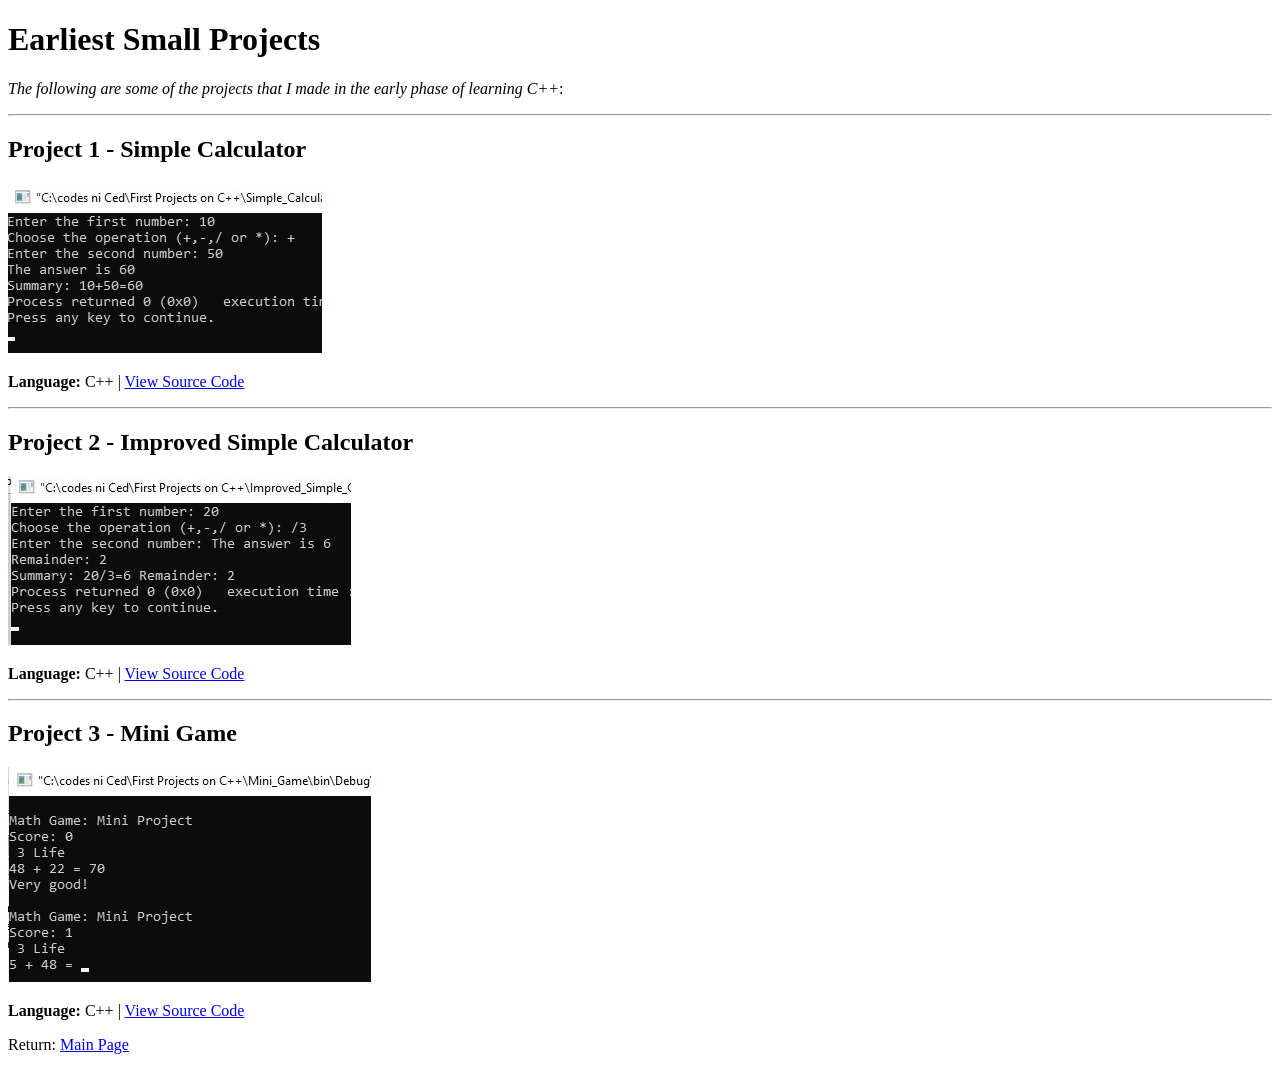
==== phases/phase_1.html @ 65ed06d8 "First HTML project" ====
<!DOCTYPE html>
<html lang="en">

<head>
         <meta name="viewport" content="width=device-width, initial-scale=1.0">
        <title>Phase 1| Earliest Projects</title>
</head>

<body>
        <!-- Phase 1 Section -->
        <h1>Earliest Small Projects</h1>
        <p><em>The following are some of the projects that I made in the early phase of learning C++</em>:</p>
        <hr>
        <!-- Project 1 Section -->
        <h2>Project 1 - Simple Calculator</h2>
        <img src="../images/Phase_1_Project_1.jpg" alt="A terminal display of my simple calculator project">
        <p><strong>Language: </strong>C++ | <a href="../source_codes/Simple_Calculator.cpp" target="_blank"
                        rel="noopener noreferrer">View Source Code</a></p>
        <!-- Project 2 Section -->
        <hr>
        <h2>Project 2 - Improved Simple Calculator</h2>
        <img src="../images/Phase_1_Project_2.jpg" alt="A terminal display of my improved simple calculator project">
        <p><strong>Language: </strong>C++ | <a href="../source_codes/Improved_Simple_Calculator.cpp" target="_blank"
                        rel="noopener noreferrer">View Source Code</a></p>
        <hr>
        <!-- Project 3 Section -->
        <h2>Project 3 - Mini Game</h2>
        <img src="../images/Phase_1_Project_3.jpg" alt="A terminal display of my mini game project">
        <p><strong>Language: </strong>C++ | <a href="../source_codes/Mini_Game.cpp" target="_blank"
                        rel="noopener noreferrer">View Source Code</a></p>
        <p>Return: <a href="../index.html">Main Page</a></p>
</body>

</html>
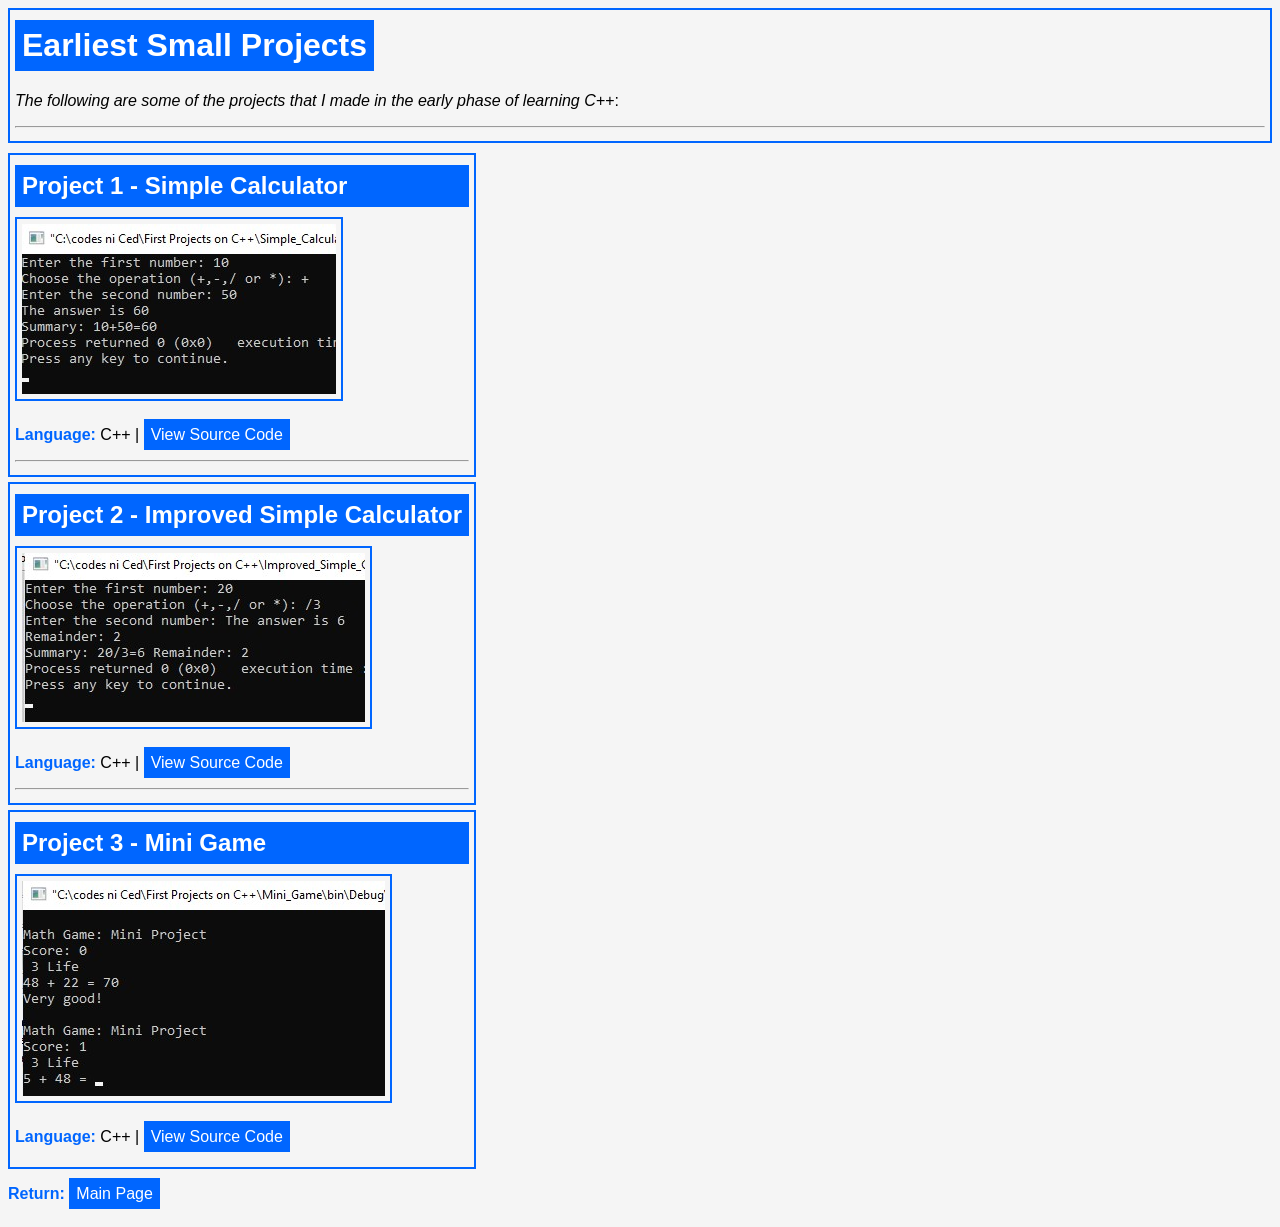
==== commit fb1cc1b9: "Added style in phase 1 and 2 I designed phase 1 first, then modified some of the phases. I also fix " ====
--- a/phases/phase_1.html
+++ b/phases/phase_1.html
@@ -2,33 +2,48 @@
 <html lang="en">
 
 <head>
-         <meta name="viewport" content="width=device-width, initial-scale=1.0">
+        <meta charset="UTF-8">
+        <meta name="viewport" content="width=device-width, initial-scale=1.0">
         <title>Phase 1| Earliest Projects</title>
+        <link rel="stylesheet" href="../style.css">
 </head>
 
 <body>
-        <!-- Phase 1 Section -->
-        <h1>Earliest Small Projects</h1>
-        <p><em>The following are some of the projects that I made in the early phase of learning C++</em>:</p>
-        <hr>
-        <!-- Project 1 Section -->
-        <h2>Project 1 - Simple Calculator</h2>
-        <img src="../images/Phase_1_Project_1.jpg" alt="A terminal display of my simple calculator project">
-        <p><strong>Language: </strong>C++ | <a href="../source_codes/Simple_Calculator.cpp" target="_blank"
-                        rel="noopener noreferrer">View Source Code</a></p>
-        <!-- Project 2 Section -->
-        <hr>
-        <h2>Project 2 - Improved Simple Calculator</h2>
-        <img src="../images/Phase_1_Project_2.jpg" alt="A terminal display of my improved simple calculator project">
-        <p><strong>Language: </strong>C++ | <a href="../source_codes/Improved_Simple_Calculator.cpp" target="_blank"
-                        rel="noopener noreferrer">View Source Code</a></p>
-        <hr>
-        <!-- Project 3 Section -->
-        <h2>Project 3 - Mini Game</h2>
-        <img src="../images/Phase_1_Project_3.jpg" alt="A terminal display of my mini game project">
-        <p><strong>Language: </strong>C++ | <a href="../source_codes/Mini_Game.cpp" target="_blank"
-                        rel="noopener noreferrer">View Source Code</a></p>
-        <p>Return: <a href="../index.html">Main Page</a></p>
+        <header>
+                <!-- Phase 1 Section -->
+                <h1>Earliest Small Projects</h1>
+                <p><em>The following are some of the projects that I made in the early phase of learning C++</em>:</p>
+                <hr>
+        </header>
+        <main class="projects">
+                <section>
+                        <!-- Project 1 Section -->
+                        <h2>Project 1 - Simple Calculator</h2>
+                        <img src="../images/Phase_1_Project_1.jpg"
+                                alt="A terminal display of my simple calculator project">
+                        <p><strong>Language: </strong>C++ | <a href="../source_codes/Simple_Calculator.cpp"
+                                        target="_blank" rel="noopener noreferrer">View Source Code</a></p>
+                        <!-- Project 2 Section -->
+                        <hr>
+                </section>
+                <section>
+                        <h2>Project 2 - Improved Simple Calculator</h2>
+                        <img src="../images/Phase_1_Project_2.jpg"
+                                alt="A terminal display of my improved simple calculator project">
+                        <p><strong>Language: </strong>C++ | <a href="../source_codes/Improved_Simple_Calculator.cpp"
+                                        target="_blank" rel="noopener noreferrer">View Source Code</a></p>
+                        <hr>
+                </section>
+                <section>
+                        <!-- Project 3 Section -->
+                        <h2>Project 3 - Mini Game</h2>
+                        <img src="../images/Phase_1_Project_3.jpg" alt="A terminal display of my mini game project">
+                        <p><strong>Language: </strong>C++ | <a href="../source_codes/Mini_Game.cpp" target="_blank"
+                                        rel="noopener noreferrer">View Source Code</a></p>
+                </section>
+                <p><strong>Return: </strong><a href="../index.html">Main Page</a></p>
+        </main>
+
 </body>
 
 </html>
--- a/style.css
+++ b/style.css
@@ -0,0 +1,57 @@
+body {
+    background-color: whitesmoke;
+    font-family: Arial, Helvetica, sans-serif;
+}
+
+p {
+    text-align: justify;
+}
+
+strong {
+    color: rgb(0, 102, 255);
+}
+
+header,
+h1,
+.listPhases,
+h2,
+.links li,
+.projects img,
+.projects section,
+.projects a {
+    border: 2px solid rgb(0, 102, 255);
+    padding: 5px;
+    margin: 5px auto;
+}
+
+h1,
+main,
+main #title {
+    display: inline-block;
+}
+
+.links ol {
+    display: block;
+    color: black;
+    font-size: larger;
+}
+
+a {
+    text-decoration: none;
+}
+
+.links a {
+    display: block;
+}
+
+h1,
+h2,
+.links a,
+.projects a {
+    background-color: rgb(0, 102, 255);
+    color: white;
+}
+
+footer p {
+    text-align: center;
+}
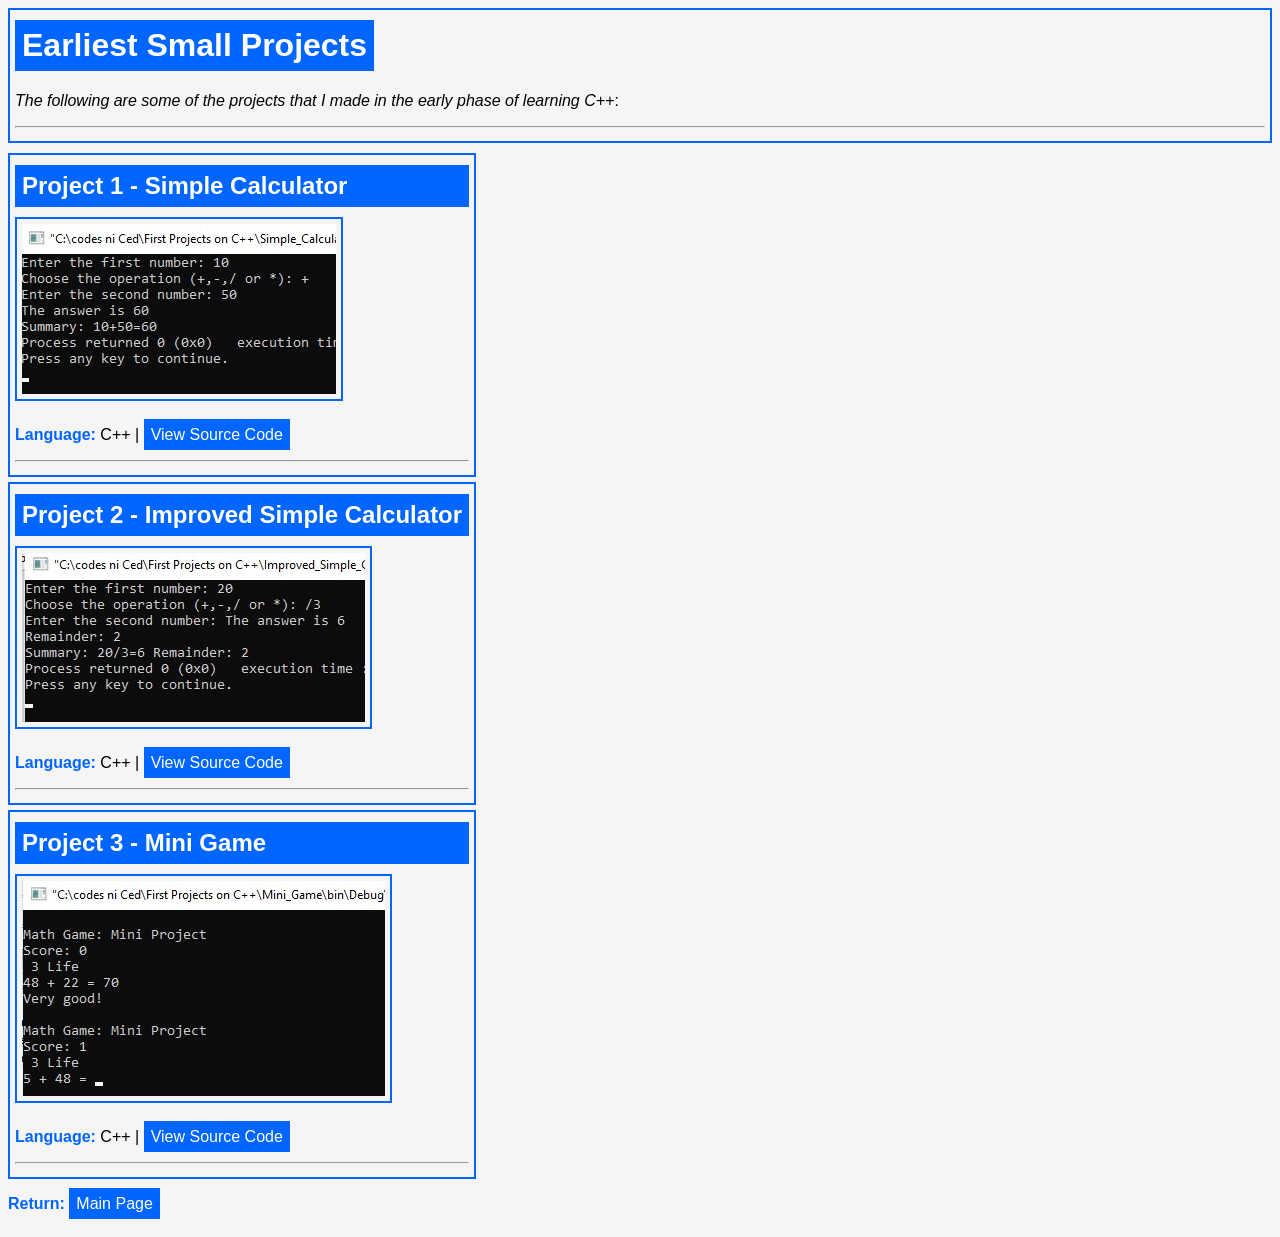
==== commit b0a7aeed: "Added styles on the remaining phases" ====
--- a/phases/phase_1.html
+++ b/phases/phase_1.html
@@ -40,6 +40,7 @@
                         <img src="../images/Phase_1_Project_3.jpg" alt="A terminal display of my mini game project">
                         <p><strong>Language: </strong>C++ | <a href="../source_codes/Mini_Game.cpp" target="_blank"
                                         rel="noopener noreferrer">View Source Code</a></p>
+                        <hr>
                 </section>
                 <p><strong>Return: </strong><a href="../index.html">Main Page</a></p>
         </main>
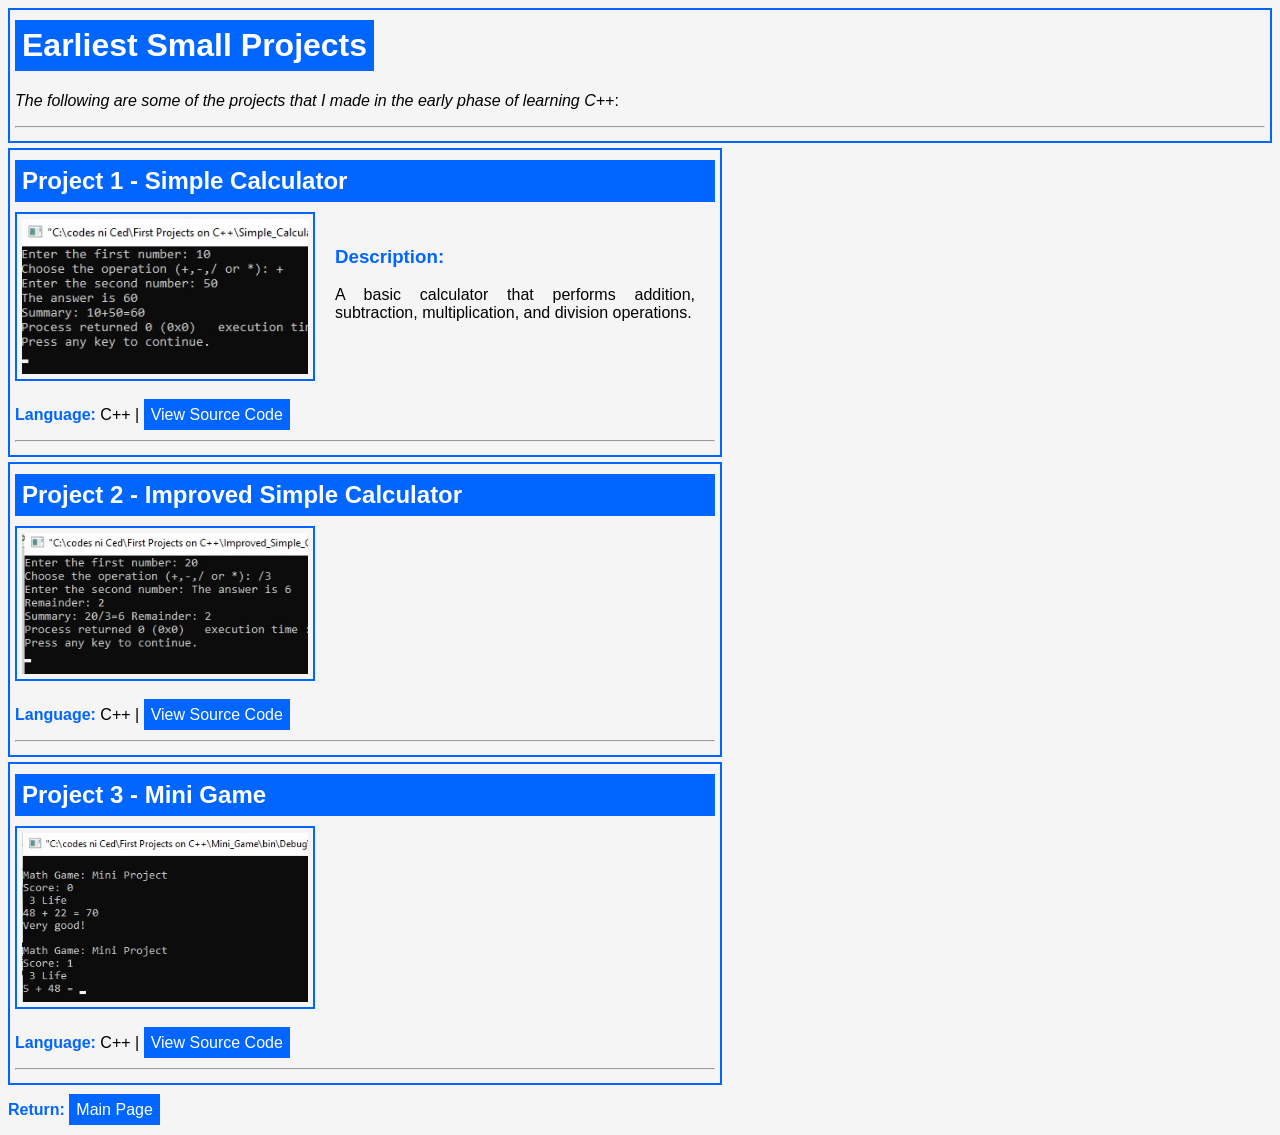
==== commit ca3b4df6: "Learning how to implement flex box I used the phase 1 project 1 to try this new concept" ====
--- a/phases/phase_1.html
+++ b/phases/phase_1.html
@@ -19,8 +19,18 @@
                 <section>
                         <!-- Project 1 Section -->
                         <h2>Project 1 - Simple Calculator</h2>
-                        <img src="../images/Phase_1_Project_1.jpg"
-                                alt="A terminal display of my simple calculator project">
+                        <div class="projectDetails">
+                                <div class="codeOutput">
+                                        <img src="../images/Phase_1_Project_1.jpg"
+                                                alt="A terminal display of my simple calculator project">
+                                </div>
+                                <div class="description">
+                                        <h3><strong>Description: </strong></h3>
+                                        <p>A basic calculator that performs addition, subtraction, multiplication, and
+                                                division
+                                                operations.</p>
+                                </div>
+                        </div>
                         <p><strong>Language: </strong>C++ | <a href="../source_codes/Simple_Calculator.cpp"
                                         target="_blank" rel="noopener noreferrer">View Source Code</a></p>
                         <!-- Project 2 Section -->
--- a/style.css
+++ b/style.css
@@ -13,9 +13,9 @@
 
 header,
 h1,
-.listPhases,
 h2,
 .links li,
+.listPhases section,
 .projects img,
 .projects section,
 .projects a {
@@ -23,11 +23,19 @@
     padding: 5px;
     margin: 5px auto;
 }
-
+.projects img{
+    height: auto;
+    width: 300px;
+    box-sizing: border-box;
+}
 h1,
-main,
 main #title {
     display: inline-block;
+}
+
+main, .listPhases {
+    width: fit-content;
+    margin: 0;
 }
 
 .links ol {
@@ -54,4 +62,20 @@
 
 footer p {
     text-align: center;
+}
+
+/* Added flex box */
+.projects .projectDetails {
+    display: flex;
+    width: 700px;
+    height: auto;
+}
+
+.projects .codeOutput {
+    flex: 1 1 0;
+}
+
+.projects .description {
+    flex: 2 1 0;
+    margin: 20px;
 }
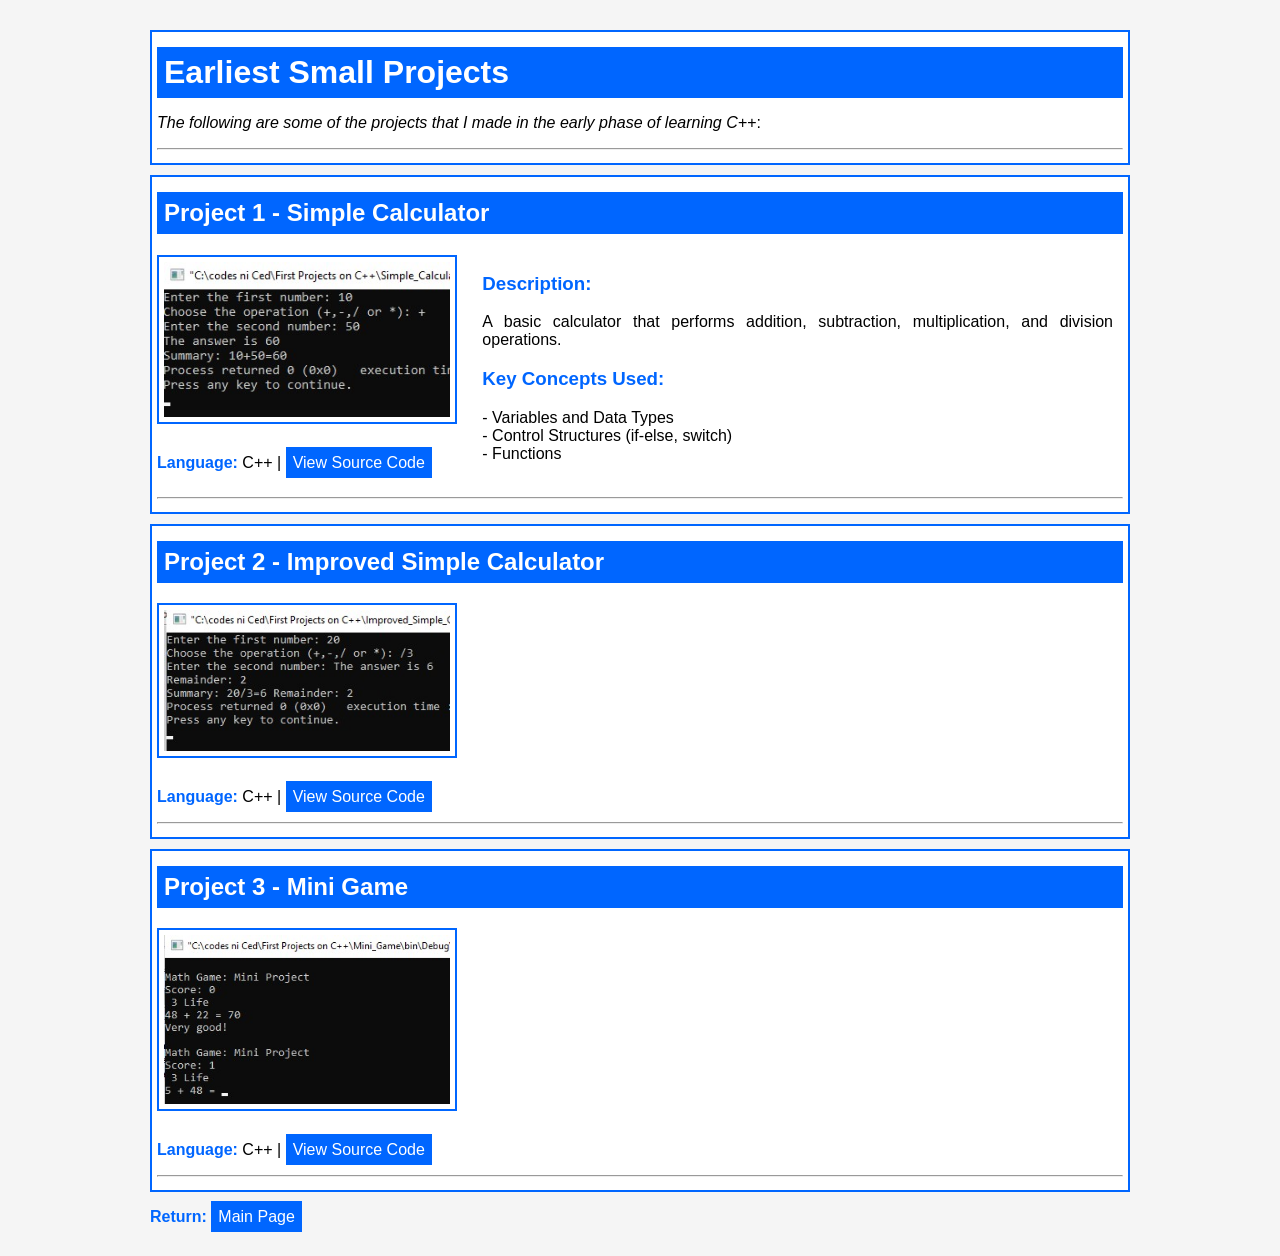
==== commit 04948c00: "Created a new format for every projects I used the phase 1 project 1 to this new format. I added inf" ====
--- a/phases/phase_1.html
+++ b/phases/phase_1.html
@@ -23,16 +23,18 @@
                                 <div class="codeOutput">
                                         <img src="../images/Phase_1_Project_1.jpg"
                                                 alt="A terminal display of my simple calculator project">
+                                          <p><strong>Language: </strong>C++ | <a href="../source_codes/Simple_Calculator.cpp"
+                                        target="_blank" rel="noopener noreferrer">View Source Code</a></p>
                                 </div>
                                 <div class="description">
                                         <h3><strong>Description: </strong></h3>
                                         <p>A basic calculator that performs addition, subtraction, multiplication, and
-                                                division
-                                                operations.</p>
+                                                division operations.</p>
+                                        <h3><strong>Key Concepts Used: </strong></h3>
+                                        <p>- Variables and Data Types<br>- Control Structures (if-else, switch)<br>- Functions</p>
                                 </div>
                         </div>
-                        <p><strong>Language: </strong>C++ | <a href="../source_codes/Simple_Calculator.cpp"
-                                        target="_blank" rel="noopener noreferrer">View Source Code</a></p>
+                      
                         <!-- Project 2 Section -->
                         <hr>
                 </section>
--- a/style.css
+++ b/style.css
@@ -1,6 +1,12 @@
 body {
     background-color: whitesmoke;
     font-family: Arial, Helvetica, sans-serif;
+    margin: 30px 150px;
+    /* A.I Generated Background Design that I tested
+    background-image:
+        linear-gradient(to right, #0066ff22 1px, transparent 1px),
+        linear-gradient(to bottom, #0066ff22 1px, transparent 1px);
+    background-size: 30px 30px; */
 }
 
 p {
@@ -21,21 +27,13 @@
 .projects a {
     border: 2px solid rgb(0, 102, 255);
     padding: 5px;
-    margin: 5px auto;
+    margin: 10px auto;
+    background-color: white;
 }
 .projects img{
     height: auto;
     width: 300px;
     box-sizing: border-box;
-}
-h1,
-main #title {
-    display: inline-block;
-}
-
-main, .listPhases {
-    width: fit-content;
-    margin: 0;
 }
 
 .links ol {
@@ -67,15 +65,14 @@
 /* Added flex box */
 .projects .projectDetails {
     display: flex;
-    width: 700px;
-    height: auto;
 }
 
 .projects .codeOutput {
     flex: 1 1 0;
+    margin: auto;
 }
 
 .projects .description {
     flex: 2 1 0;
-    margin: 20px;
+    margin: 10px;
 }
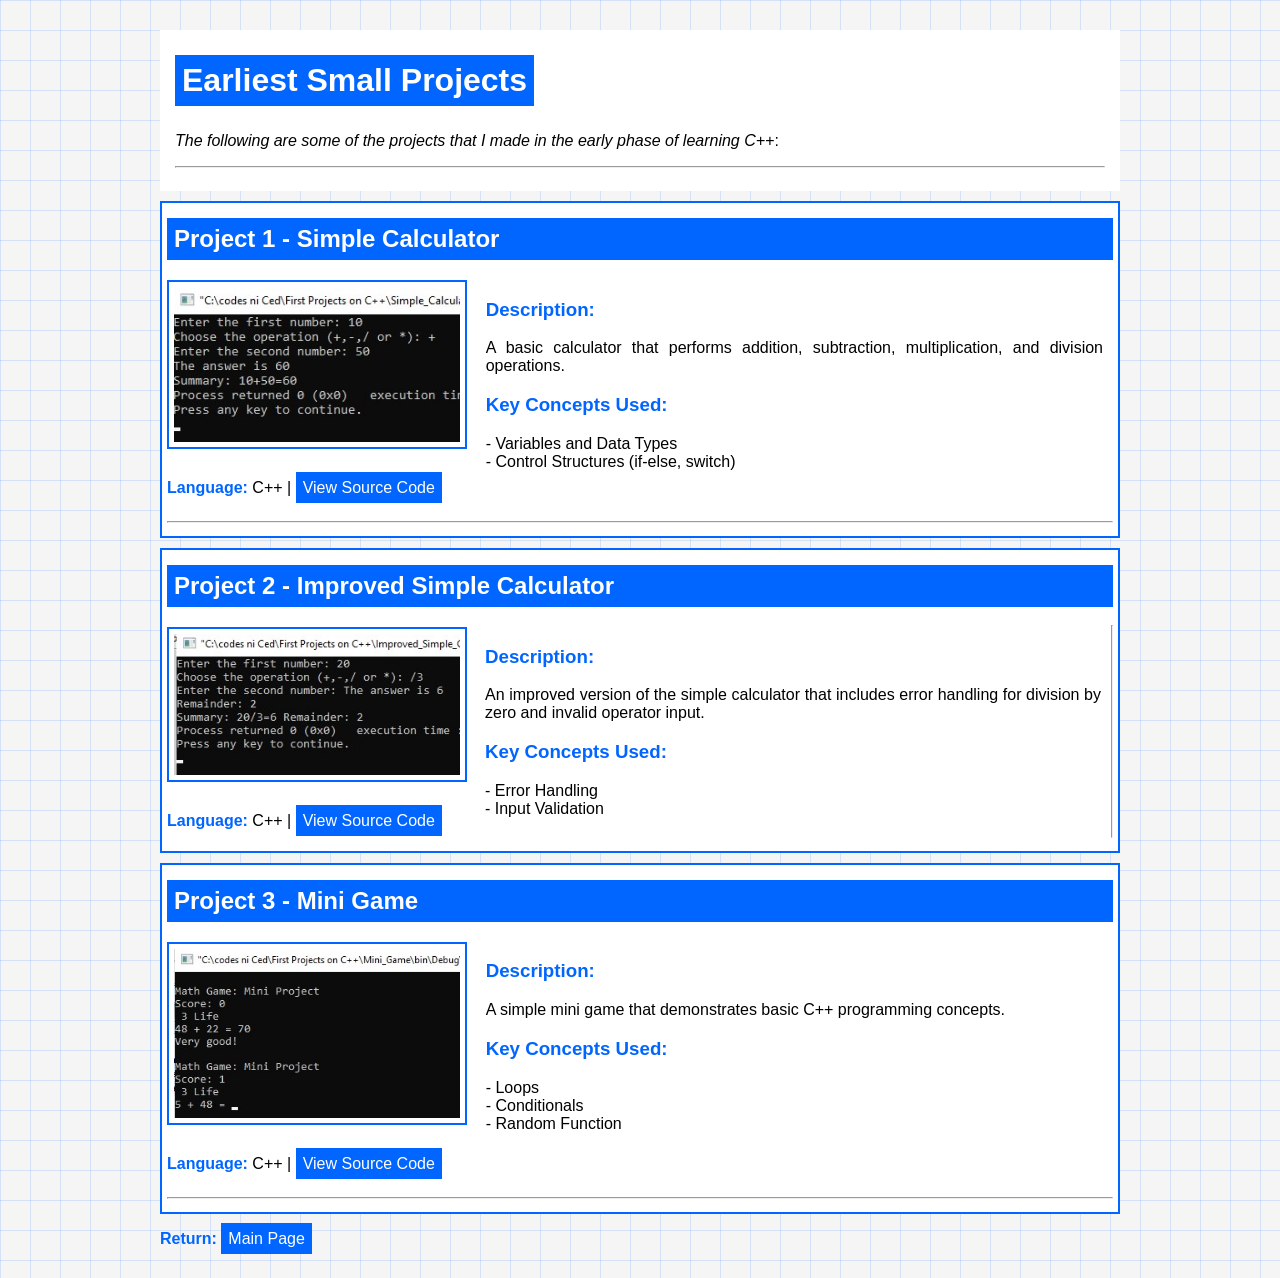
==== commit 7065c3be: "Finalized: I apply the new projects format I now finished this mini projects of mine. I used A.I Cop" ====
--- a/phases/phase_1.html
+++ b/phases/phase_1.html
@@ -23,35 +23,59 @@
                                 <div class="codeOutput">
                                         <img src="../images/Phase_1_Project_1.jpg"
                                                 alt="A terminal display of my simple calculator project">
-                                          <p><strong>Language: </strong>C++ | <a href="../source_codes/Simple_Calculator.cpp"
-                                        target="_blank" rel="noopener noreferrer">View Source Code</a></p>
+                                        <p><strong>Language: </strong>C++ | <a
+                                                        href="../source_codes/Simple_Calculator.cpp" target="_blank"
+                                                        rel="noopener noreferrer">View Source Code</a></p>
                                 </div>
                                 <div class="description">
                                         <h3><strong>Description: </strong></h3>
                                         <p>A basic calculator that performs addition, subtraction, multiplication, and
                                                 division operations.</p>
                                         <h3><strong>Key Concepts Used: </strong></h3>
-                                        <p>- Variables and Data Types<br>- Control Structures (if-else, switch)<br>- Functions</p>
+                                        <p>- Variables and Data Types<br>- Control Structures (if-else, switch)</p>
                                 </div>
                         </div>
-                      
-                        <!-- Project 2 Section -->
                         <hr>
                 </section>
                 <section>
+                        <!-- Project 2 Section -->
                         <h2>Project 2 - Improved Simple Calculator</h2>
-                        <img src="../images/Phase_1_Project_2.jpg"
-                                alt="A terminal display of my improved simple calculator project">
-                        <p><strong>Language: </strong>C++ | <a href="../source_codes/Improved_Simple_Calculator.cpp"
-                                        target="_blank" rel="noopener noreferrer">View Source Code</a></p>
-                        <hr>
+                        <div class="projectDetails">
+                                <div class="codeOutput">
+                                        <img src="../images/Phase_1_Project_2.jpg"
+                                                alt="A terminal display of my improved simple calculator project">
+                                        <p><strong>Language: </strong>C++ | <a
+                                                        href="../source_codes/Improved_Simple_Calculator.cpp"
+                                                        target="_blank" rel="noopener noreferrer">View Source Code</a>
+                                        </p>
+                                </div>
+                                <div class="description">
+                                        <h3><strong>Description: </strong></h3>
+                                        <p>An improved version of the simple calculator that includes error handling for
+                                                division by zero and invalid operator input.</p>
+                                        <h3><strong>Key Concepts Used: </strong></h3>
+                                        <p>- Error Handling<br>- Input Validation</p>
+                                </div>
+                                <hr>
                 </section>
                 <section>
                         <!-- Project 3 Section -->
                         <h2>Project 3 - Mini Game</h2>
-                        <img src="../images/Phase_1_Project_3.jpg" alt="A terminal display of my mini game project">
-                        <p><strong>Language: </strong>C++ | <a href="../source_codes/Mini_Game.cpp" target="_blank"
-                                        rel="noopener noreferrer">View Source Code</a></p>
+                        <div class="projectDetails">
+                                <div class="codeOutput">
+                                        <img src="../images/Phase_1_Project_3.jpg"
+                                                alt="A terminal display of my mini game project">
+                                        <p><strong>Language: </strong>C++ | <a href="../source_codes/Mini_Game.cpp"
+                                                        target="_blank" rel="noopener noreferrer">View Source Code</a>
+                                        </p>
+                                </div>
+                                <div class="description">
+                                        <h3><strong>Description: </strong></h3>
+                                        <p>A simple mini game that demonstrates basic C++ programming concepts.</p>
+                                        <h3><strong>Key Concepts Used: </strong></h3>
+                                        <p>- Loops<br>- Conditionals<br>- Random Function</p>
+                                </div>
+                        </div>
                         <hr>
                 </section>
                 <p><strong>Return: </strong><a href="../index.html">Main Page</a></p>
--- a/style.css
+++ b/style.css
@@ -1,14 +1,15 @@
 body {
     background-color: whitesmoke;
     font-family: Arial, Helvetica, sans-serif;
-    margin: 30px 150px;
-    /* A.I Generated Background Design that I tested
+    /* A.I Generated Background Design that I tested */
     background-image:
         linear-gradient(to right, #0066ff22 1px, transparent 1px),
         linear-gradient(to bottom, #0066ff22 1px, transparent 1px);
-    background-size: 30px 30px; */
+    background-size: 30px 30px;
+    max-width: 960px;
+    margin: 30px auto;  /* auto centers it on wide screens */
+    padding: 0 20px;    /* breathing room on small screens */
 }
-
 p {
     text-align: justify;
 }
@@ -30,11 +31,27 @@
     margin: 10px auto;
     background-color: white;
 }
+
+header h1 {
+    display: inline-block;
+}
+
+header {
+    border: 10px solid white;
+}
 .projects img{
     height: auto;
-    width: 300px;
+    max-width: 300px; 
+    width: 100%;  
     box-sizing: border-box;
 }
+
+@media (max-width: 600px) {
+    .projects .projectDetails {
+        flex-direction: column;
+    }
+}
+
 
 .links ol {
     display: block;
@@ -65,10 +82,11 @@
 /* Added flex box */
 .projects .projectDetails {
     display: flex;
+    flex-wrap: wrap;
 }
 
 .projects .codeOutput {
-    flex: 1 1 0;
+    flex: 1 3 0;
     margin: auto;
 }
 
